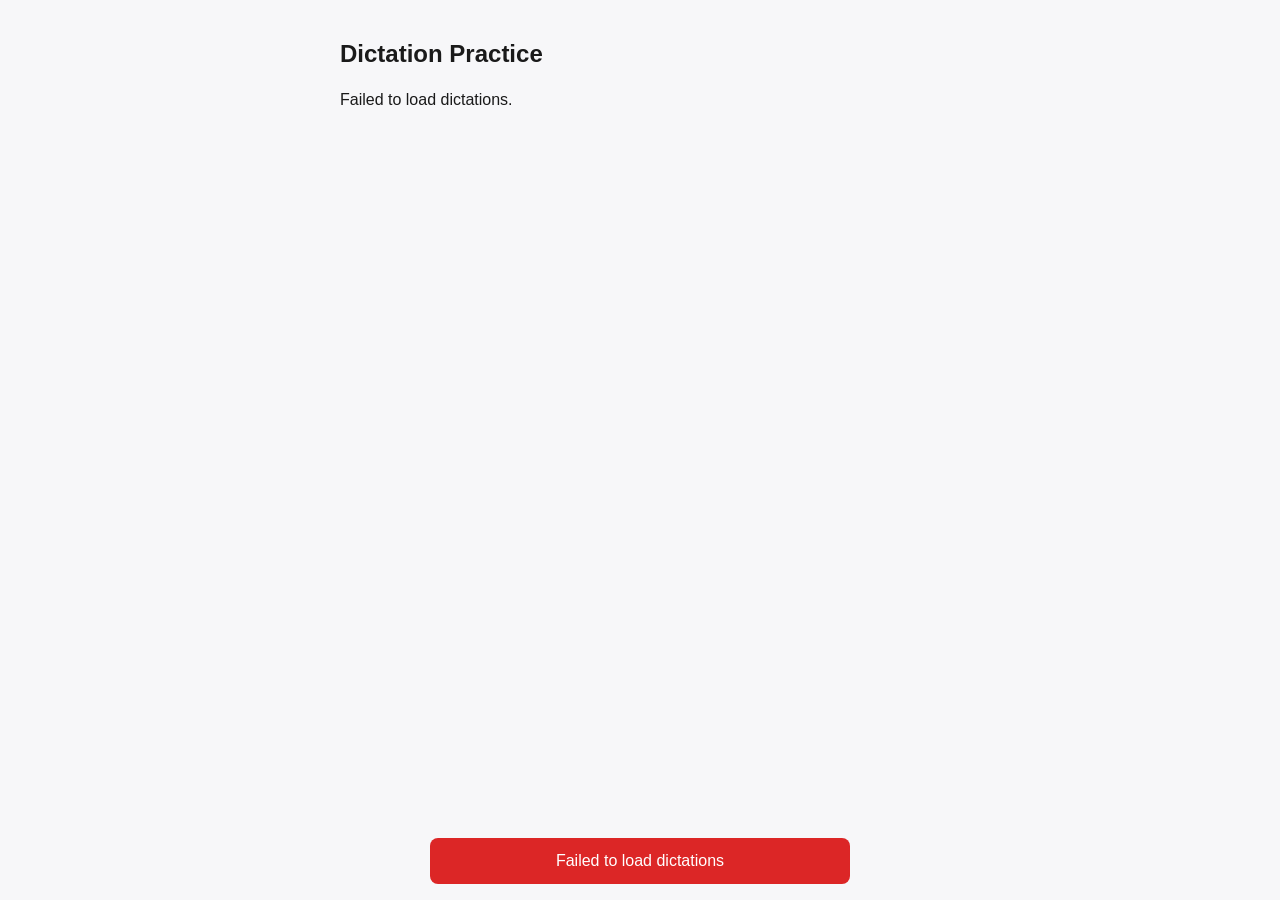
==== frontend/index.html @ 5f643ad0 "Initial commit: Steno Practice dictation app (Phases 0-6) FastAPI + Supabase backend with word-diff " ====
<!doctype html>
<html lang="en">
<head>
  <meta charset="utf-8" />
  <meta name="viewport" content="width=device-width, initial-scale=1" />
  <title>Steno Practice</title>
  <link rel="stylesheet" href="styles.css" />
</head>
<body>
  <div class="container">
    <h1>Dictation Practice</h1>
    <div id="card-list">Loading…</div>
  </div>

  <script src="config.js"></script>
  <script src="app.js"></script>
  <script src="api.js"></script>
  <script>
    function formatTimeLimit(seconds) {
      if (!seconds) return "Untimed";
      const m = Math.floor(seconds / 60);
      const s = seconds % 60;
      return `⏱ ${m}:${String(s).padStart(2, "0")}`;
    }

    async function loadCards() {
      const listEl = document.getElementById("card-list");
      listEl.innerHTML = spinnerHtml("Loading dictations…");
      try {
        const dictations = await apiGetDictations();
        if (!dictations.length) {
          listEl.textContent = "No dictations yet. Check back soon!";
          return;
        }
        listEl.innerHTML = "";
        dictations.forEach((d) => {
          const card = document.createElement("div");
          card.className = "card dictation-card";
          const statsLine =
            d.attempt_count > 0
              ? `Best: ${d.best_accuracy}% &middot; Last: ${formatDate(d.last_attempt_at)}`
              : "No attempts yet";
          card.innerHTML = `
            <h2>${d.title}</h2>
            <p>${formatTimeLimit(d.time_limit_seconds)} &middot; ${d.attempt_count} attempt${d.attempt_count === 1 ? "" : "s"}</p>
            <p class="muted">${statsLine}</p>
          `;
          card.addEventListener("click", () => {
            window.location.href = `test.html?id=${d.id}`;
          });
          listEl.appendChild(card);
        });
      } catch (err) {
        listEl.textContent = "Failed to load dictations.";
        showToast(err.message, "error");
      }
    }

    loadCards();
  </script>
</body>
</html>
---- frontend/styles.css ----
* {
  box-sizing: border-box;
}

body {
  margin: 0;
  font-family: -apple-system, BlinkMacSystemFont, "Segoe UI", Roboto, sans-serif;
  background: #f7f7f9;
  color: #1a1a1a;
  line-height: 1.5;
}

.container {
  max-width: 640px;
  margin: 0 auto;
  padding: 1.25rem;
}

h1 {
  font-size: 1.5rem;
  margin-bottom: 1rem;
}

.card {
  background: #fff;
  border-radius: 10px;
  padding: 1rem 1.25rem;
  margin-bottom: 1rem;
  box-shadow: 0 1px 3px rgba(0, 0, 0, 0.08);
}

label {
  display: block;
  font-weight: 600;
  margin-bottom: 0.35rem;
  margin-top: 0.9rem;
}

label:first-child {
  margin-top: 0;
}

input[type="text"],
input[type="email"],
input[type="password"],
input[type="number"],
input[type="file"],
textarea {
  width: 100%;
  padding: 0.6rem 0.7rem;
  border: 1px solid #d5d5db;
  border-radius: 8px;
  font-size: 1rem;
  font-family: inherit;
}

textarea {
  min-height: 120px;
  resize: vertical;
}

.toggle-row {
  display: flex;
  align-items: center;
  gap: 0.5rem;
  margin-top: 0.9rem;
}

.toggle-row label {
  margin: 0;
}

button {
  font-size: 1rem;
  font-family: inherit;
  padding: 0.65rem 1.1rem;
  border-radius: 8px;
  border: none;
  cursor: pointer;
  background: #2563eb;
  color: #fff;
  margin-top: 1rem;
  margin-right: 0.5rem;
}

button:hover {
  background: #1d4ed8;
}

button.secondary {
  background: #e5e7eb;
  color: #1a1a1a;
}

button.secondary:hover {
  background: #d1d5db;
}

button.danger {
  background: #dc2626;
}

button.danger:hover {
  background: #b91c1c;
}

button:disabled {
  opacity: 0.6;
  cursor: not-allowed;
}

.loading {
  opacity: 0.6;
  pointer-events: none;
}

.dictation-row {
  display: flex;
  justify-content: space-between;
  align-items: center;
  padding: 0.6rem 0;
  border-bottom: 1px solid #eee;
}

.dictation-row:last-child {
  border-bottom: none;
}

#toast-container {
  position: fixed;
  bottom: 1rem;
  left: 50%;
  transform: translateX(-50%);
  display: flex;
  flex-direction: column;
  gap: 0.5rem;
  z-index: 1000;
  width: 90%;
  max-width: 420px;
}

.toast {
  background: #1a1a1a;
  color: #fff;
  padding: 0.7rem 1rem;
  border-radius: 8px;
  opacity: 0;
  transform: translateY(10px);
  transition: opacity 0.3s, transform 0.3s;
  text-align: center;
}

.toast-visible {
  opacity: 1;
  transform: translateY(0);
}

.toast-error {
  background: #dc2626;
}

.toast-success {
  background: #16a34a;
}

.dictation-card {
  cursor: pointer;
}

.dictation-card h2 {
  margin: 0 0 0.35rem;
  font-size: 1.15rem;
}

.dictation-card p {
  margin: 0;
  color: #555;
}

.timer {
  font-size: 1.5rem;
  font-weight: 700;
  text-align: right;
  margin-bottom: 0.75rem;
}

.accuracy-display {
  font-size: 2rem;
  font-weight: 700;
  margin-bottom: 0.25rem;
}

.counts-display {
  color: #555;
  margin-bottom: 1rem;
}

.word-diff {
  line-height: 2.2;
  font-size: 1.1rem;
  margin-bottom: 0.5rem;
}

.diff-word {
  display: inline-block;
}

.diff-correct {
  color: #16a34a;
}

.diff-wrong {
  color: #dc2626;
}

.diff-wrong s {
  color: #999;
}

.diff-missed {
  color: #dc2626;
  text-decoration: underline;
}

.diff-extra {
  color: #ea580c;
}

.spinner-row {
  display: flex;
  align-items: center;
  gap: 0.6rem;
  color: #555;
}

.spinner {
  width: 1.1rem;
  height: 1.1rem;
  border: 2px solid #d5d5db;
  border-top-color: #2563eb;
  border-radius: 50%;
  display: inline-block;
  animation: spin 0.7s linear infinite;
}

@keyframes spin {
  to {
    transform: rotate(360deg);
  }
}

.muted {
  color: #777;
  font-size: 0.9rem;
}

details.attempts-history summary {
  cursor: pointer;
  font-weight: 700;
  font-size: 1.1rem;
  margin-bottom: 0.5rem;
}

.attempt-row {
  display: flex;
  justify-content: space-between;
  padding: 0.5rem 0;
  border-bottom: 1px solid #eee;
  cursor: pointer;
}

.attempt-row:last-child {
  border-bottom: none;
}

.attempt-row:hover {
  background: #f7f7f9;
}

@media (max-width: 480px) {
  .container {
    padding: 1rem 0.85rem;
  }
}
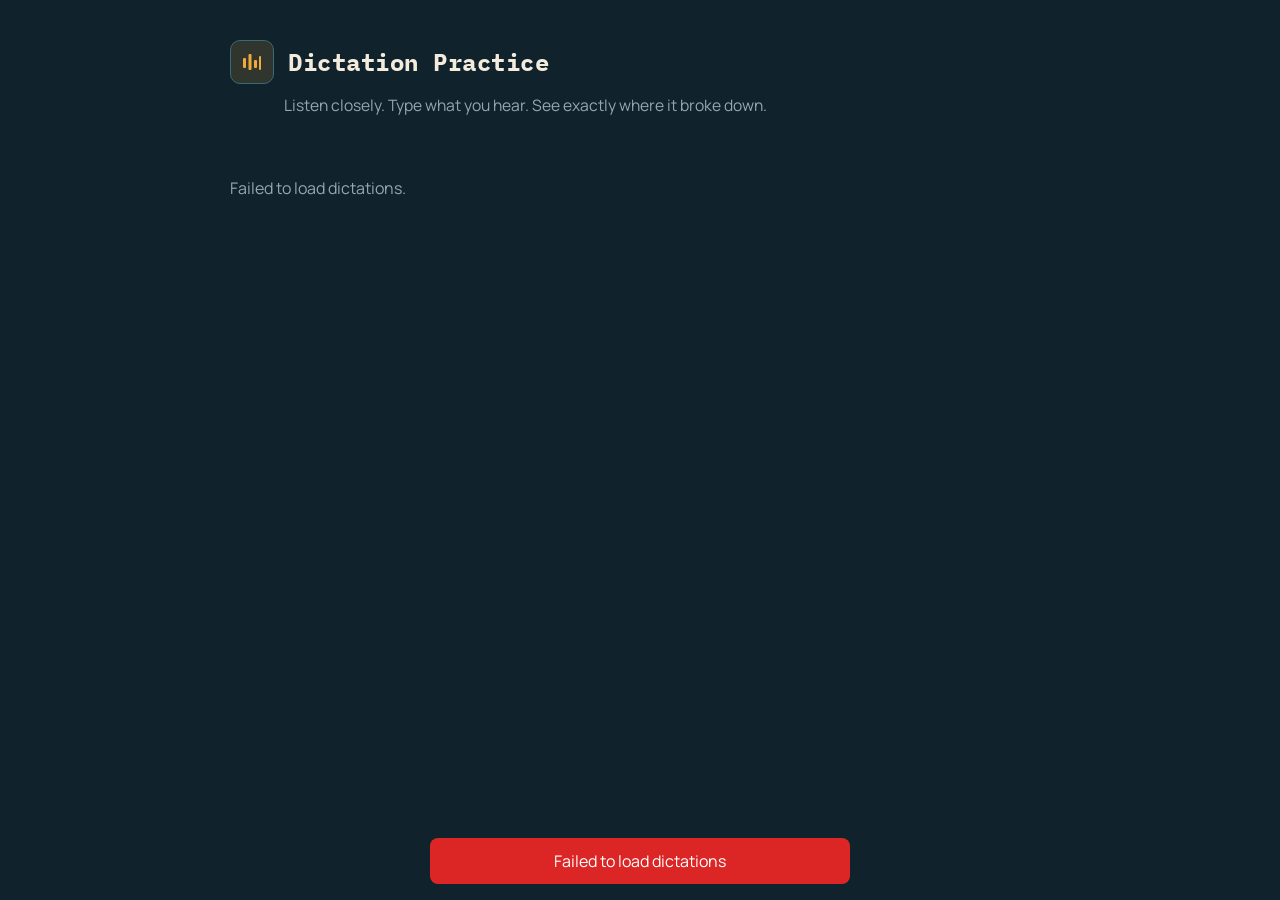
==== commit b13656e0: "Redesign homepage: 2-column card grid with waveform motif New dark palette (petrol-teal + amber/cora" ====
--- a/frontend/index.html
+++ b/frontend/index.html
@@ -4,12 +4,31 @@
   <meta charset="utf-8" />
   <meta name="viewport" content="width=device-width, initial-scale=1" />
   <title>Steno Practice</title>
+  <link rel="preconnect" href="https://fonts.googleapis.com" />
+  <link rel="preconnect" href="https://fonts.gstatic.com" crossorigin />
+  <link
+    href="https://fonts.googleapis.com/css2?family=IBM+Plex+Mono:wght@500;600;700&family=Manrope:wght@400;500;600;700&display=swap"
+    rel="stylesheet"
+  />
   <link rel="stylesheet" href="styles.css" />
+  <link rel="stylesheet" href="home.css" />
 </head>
-<body>
-  <div class="container">
-    <h1>Dictation Practice</h1>
-    <div id="card-list">Loading…</div>
+<body class="home">
+  <div class="home-wrap">
+    <div class="masthead">
+      <div class="mark" aria-hidden="true">
+        <svg width="20" height="20" viewBox="0 0 20 20">
+          <rect class="bar" x="1" y="6" width="3" height="10" rx="1"></rect>
+          <rect class="bar" x="6.5" y="2" width="3" height="16" rx="1"></rect>
+          <rect class="bar" x="12" y="8" width="3" height="8" rx="1"></rect>
+          <rect class="bar" x="17" y="4" width="2" height="14" rx="1"></rect>
+        </svg>
+      </div>
+      <h1>Dictation Practice</h1>
+    </div>
+    <p class="tagline">Listen closely. Type what you hear. See exactly where it broke down.</p>
+
+    <div class="home-grid" id="card-list"></div>
   </div>
 
   <script src="config.js"></script>
@@ -20,38 +39,71 @@
       if (!seconds) return "Untimed";
       const m = Math.floor(seconds / 60);
       const s = seconds % 60;
-      return `⏱ ${m}:${String(s).padStart(2, "0")}`;
+      return `${m}:${String(s).padStart(2, "0")}`;
+    }
+
+    function waveIconSvg() {
+      return `
+        <svg width="18" height="18" viewBox="0 0 20 20" aria-hidden="true">
+          <rect class="bar" x="1" y="6" width="3" height="10" rx="1"></rect>
+          <rect class="bar" x="6.5" y="2" width="3" height="16" rx="1"></rect>
+          <rect class="bar" x="12" y="8" width="3" height="8" rx="1"></rect>
+          <rect class="bar" x="17" y="4" width="2" height="14" rx="1"></rect>
+        </svg>
+      `;
     }
 
     async function loadCards() {
       const listEl = document.getElementById("card-list");
-      listEl.innerHTML = spinnerHtml("Loading dictations…");
+      listEl.innerHTML = `<div class="status-line">${spinnerHtml("Loading dictations…")}</div>`;
       try {
         const dictations = await apiGetDictations();
         if (!dictations.length) {
-          listEl.textContent = "No dictations yet. Check back soon!";
+          listEl.innerHTML =
+            '<p class="status-line">No dictations yet. Check back soon!</p>';
           return;
         }
         listEl.innerHTML = "";
         dictations.forEach((d) => {
+          const isTimed = Boolean(d.time_limit_seconds);
           const card = document.createElement("div");
-          card.className = "card dictation-card";
+          card.className = "dict-card";
+          card.tabIndex = 0;
+          card.setAttribute("role", "button");
+          card.setAttribute("aria-label", `Open ${d.title}`);
+
           const statsLine =
             d.attempt_count > 0
-              ? `Best: ${d.best_accuracy}% &middot; Last: ${formatDate(d.last_attempt_at)}`
+              ? `Best <span class="accuracy">${d.best_accuracy}%</span> &middot; Last ${formatDate(d.last_attempt_at)}`
               : "No attempts yet";
+
           card.innerHTML = `
-            <h2>${d.title}</h2>
-            <p>${formatTimeLimit(d.time_limit_seconds)} &middot; ${d.attempt_count} attempt${d.attempt_count === 1 ? "" : "s"}</p>
-            <p class="muted">${statsLine}</p>
+            <div class="card-top">
+              <div class="wave-icon">${waveIconSvg()}</div>
+              <h2>${d.title}</h2>
+            </div>
+            <div class="badge-row">
+              <span class="badge ${isTimed ? "timed" : "untimed"}">${isTimed ? "⏱ " + formatTimeLimit(d.time_limit_seconds) : "untimed"}</span>
+              <span class="badge">${d.word_count} words</span>
+              <span class="badge">${d.attempt_count} attempt${d.attempt_count === 1 ? "" : "s"}</span>
+            </div>
+            <p class="card-stats">${statsLine}</p>
           `;
-          card.addEventListener("click", () => {
+
+          const go = () => {
             window.location.href = `test.html?id=${d.id}`;
+          };
+          card.addEventListener("click", go);
+          card.addEventListener("keydown", (e) => {
+            if (e.key === "Enter" || e.key === " ") {
+              e.preventDefault();
+              go();
+            }
           });
           listEl.appendChild(card);
         });
       } catch (err) {
-        listEl.textContent = "Failed to load dictations.";
+        listEl.innerHTML = '<p class="status-line">Failed to load dictations.</p>';
         showToast(err.message, "error");
       }
     }
--- a/frontend/home.css
+++ b/frontend/home.css
@@ -0,0 +1,227 @@
+/* Homepage-only design system — scoped under body.home so test.html and
+   config.html (which use styles.css's lighter, utilitarian look) are
+   untouched. */
+
+body.home {
+  --ink: #10222b;
+  --panel: #17313c;
+  --panel-hover: #1c3944;
+  --line: #274a55;
+  --line-bright: #3a6a76;
+  --paper: #f3ecdd;
+  --mute: #93a9ae;
+  --amber: #f2a93b;
+  --amber-dim: rgba(242, 169, 59, 0.14);
+  --coral: #e8623f;
+  --coral-dim: rgba(232, 98, 63, 0.16);
+
+  background: var(--ink);
+  color: var(--paper);
+  font-family: "Manrope", -apple-system, BlinkMacSystemFont, sans-serif;
+  min-height: 100vh;
+}
+
+body.home .home-wrap {
+  max-width: 860px;
+  margin: 0 auto;
+  padding: 2.5rem 1.25rem 4rem;
+}
+
+/* ---------- Masthead ---------- */
+
+body.home .masthead {
+  display: flex;
+  align-items: center;
+  gap: 0.9rem;
+  margin-bottom: 0.6rem;
+}
+
+body.home .mark {
+  flex: none;
+  width: 44px;
+  height: 44px;
+  border-radius: 10px;
+  background: var(--amber-dim);
+  border: 1px solid var(--line-bright);
+  display: flex;
+  align-items: center;
+  justify-content: center;
+}
+
+body.home .mark svg .bar {
+  fill: var(--amber);
+  transform-origin: center bottom;
+  animation: bar-idle 2.4s ease-in-out infinite;
+}
+body.home .mark svg .bar:nth-child(1) { animation-delay: -0.9s; }
+body.home .mark svg .bar:nth-child(2) { animation-delay: -0.3s; }
+body.home .mark svg .bar:nth-child(3) { animation-delay: -1.5s; }
+body.home .mark svg .bar:nth-child(4) { animation-delay: -0.6s; }
+
+body.home h1 {
+  font-family: "IBM Plex Mono", ui-monospace, monospace;
+  font-weight: 700;
+  font-size: 1.5rem;
+  letter-spacing: 0.02em;
+  margin: 0;
+  line-height: 1.1;
+}
+
+body.home .tagline {
+  font-size: 0.98rem;
+  color: var(--mute);
+  margin: 0 0 2.2rem;
+  padding-left: 3.35rem;
+}
+
+/* ---------- Card grid ---------- */
+
+body.home .home-grid {
+  display: grid;
+  grid-template-columns: repeat(2, minmax(0, 1fr));
+  gap: 1.1rem;
+}
+
+@media (max-width: 640px) {
+  body.home .home-grid {
+    grid-template-columns: 1fr;
+  }
+  body.home .tagline {
+    padding-left: 0;
+  }
+}
+
+body.home .status-line {
+  color: var(--mute);
+  grid-column: 1 / -1;
+  padding: 0.5rem 0;
+}
+
+body.home .spinner-row {
+  color: var(--mute);
+}
+
+body.home .spinner {
+  border-color: var(--line-bright);
+  border-top-color: var(--amber);
+}
+
+body.home .dict-card {
+  background: var(--panel);
+  border: 1px solid var(--line);
+  border-radius: 14px;
+  padding: 1.15rem 1.25rem;
+  cursor: pointer;
+  transition: transform 0.16s ease, border-color 0.16s ease, background 0.16s ease;
+}
+
+body.home .dict-card:hover,
+body.home .dict-card:focus-visible {
+  transform: translateY(-2px);
+  border-color: var(--amber);
+  background: var(--panel-hover);
+}
+
+body.home .dict-card:focus-visible {
+  outline: 2px solid var(--amber);
+  outline-offset: 2px;
+}
+
+body.home .card-top {
+  display: flex;
+  align-items: flex-start;
+  gap: 0.85rem;
+  margin-bottom: 0.7rem;
+}
+
+body.home .wave-icon {
+  flex: none;
+  width: 38px;
+  height: 38px;
+  border-radius: 9px;
+  background: var(--amber-dim);
+  display: flex;
+  align-items: center;
+  justify-content: center;
+}
+
+body.home .wave-icon svg .bar {
+  fill: var(--amber);
+  transform-origin: center bottom;
+  transform: scaleY(0.45);
+  transition: transform 0.2s ease;
+}
+
+body.home .dict-card:hover .wave-icon svg .bar,
+body.home .dict-card:focus-visible .wave-icon svg .bar {
+  animation: bar-idle 1.1s ease-in-out infinite;
+}
+body.home .wave-icon svg .bar:nth-child(1) { animation-delay: -0.7s; }
+body.home .wave-icon svg .bar:nth-child(2) { animation-delay: -0.2s; }
+body.home .wave-icon svg .bar:nth-child(3) { animation-delay: -0.9s; }
+body.home .wave-icon svg .bar:nth-child(4) { animation-delay: -0.4s; }
+
+body.home .dict-card h2 {
+  font-family: "IBM Plex Mono", ui-monospace, monospace;
+  font-size: 1.02rem;
+  font-weight: 600;
+  margin: 0.15rem 0 0;
+  color: var(--paper);
+  line-height: 1.35;
+}
+
+body.home .badge-row {
+  display: flex;
+  flex-wrap: wrap;
+  gap: 0.4rem;
+  margin-bottom: 0.55rem;
+}
+
+body.home .badge {
+  font-family: "IBM Plex Mono", ui-monospace, monospace;
+  font-size: 0.72rem;
+  letter-spacing: 0.02em;
+  padding: 0.22rem 0.55rem;
+  border-radius: 999px;
+  border: 1px solid var(--line-bright);
+  color: var(--mute);
+}
+
+body.home .badge.timed {
+  color: var(--coral);
+  border-color: var(--coral);
+  background: var(--coral-dim);
+}
+
+body.home .badge.untimed {
+  color: var(--amber);
+  border-color: var(--amber);
+  background: var(--amber-dim);
+}
+
+body.home .card-stats {
+  font-size: 0.85rem;
+  color: var(--mute);
+  margin: 0;
+}
+
+body.home .card-stats .accuracy {
+  color: var(--amber);
+  font-family: "IBM Plex Mono", ui-monospace, monospace;
+}
+
+@keyframes bar-idle {
+  0%, 100% { transform: scaleY(0.45); }
+  50% { transform: scaleY(1); }
+}
+
+@media (prefers-reduced-motion: reduce) {
+  body.home .mark svg .bar,
+  body.home .dict-card:hover .wave-icon svg .bar,
+  body.home .dict-card:focus-visible .wave-icon svg .bar {
+    animation: none;
+  }
+  body.home .dict-card {
+    transition: none;
+  }
+}
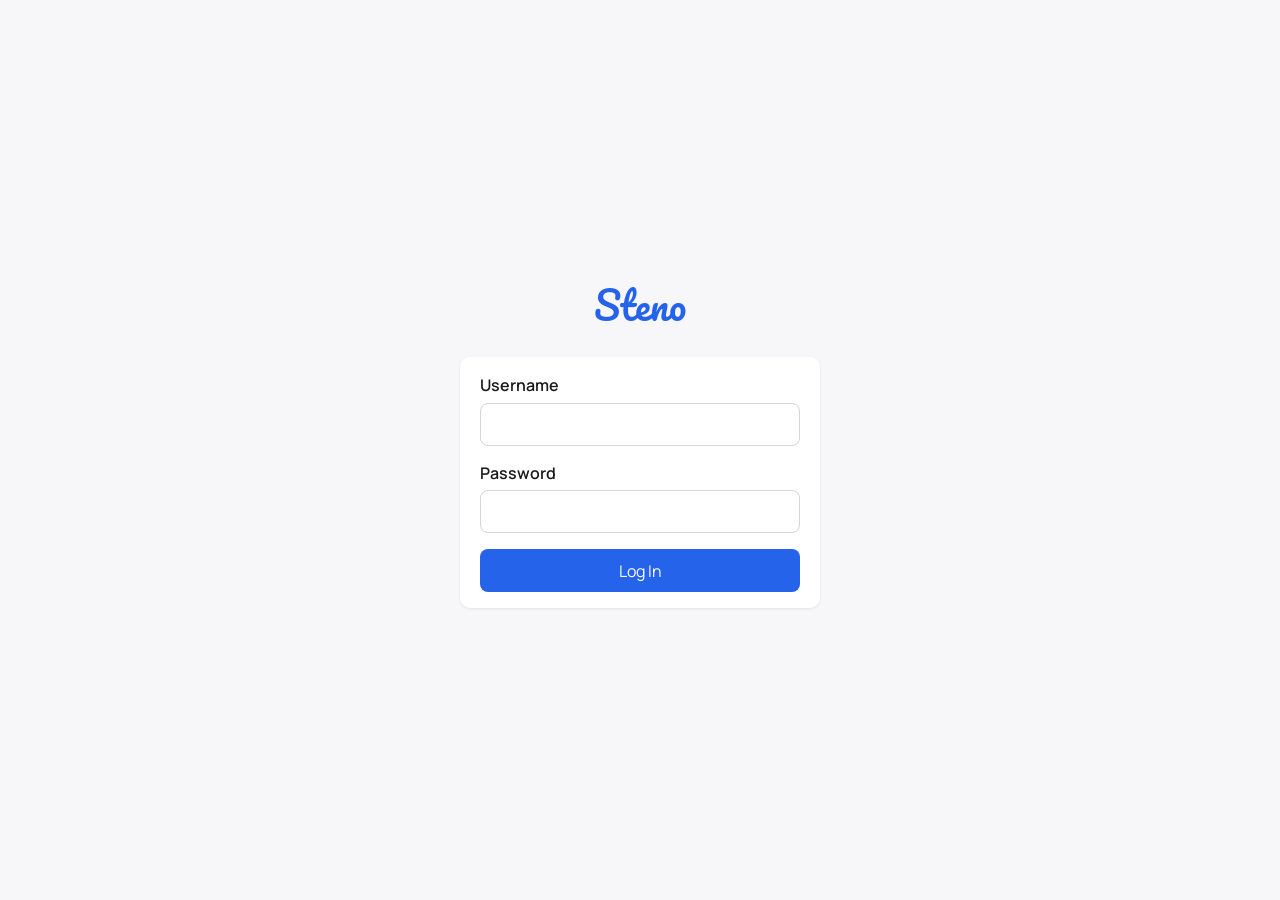
==== commit 35732fca: "Add multi-user auth, per-user data scoping, and admin console Replace Supabase Auth with a self-owne" ====
--- a/frontend/index.html
+++ b/frontend/index.html
@@ -3,17 +3,18 @@
 <head>
   <meta charset="utf-8" />
   <meta name="viewport" content="width=device-width, initial-scale=1" />
-  <title>Steno Practice</title>
+  <title>Steno</title>
   <link rel="preconnect" href="https://fonts.googleapis.com" />
   <link rel="preconnect" href="https://fonts.gstatic.com" crossorigin />
   <link
-    href="https://fonts.googleapis.com/css2?family=IBM+Plex+Mono:wght@500;600;700&family=Manrope:wght@400;500;600;700&display=swap"
+    href="https://fonts.googleapis.com/css2?family=Pacifico&family=IBM+Plex+Mono:wght@500;600;700&family=Manrope:wght@400;500;600;700&display=swap"
     rel="stylesheet"
   />
   <link rel="stylesheet" href="styles.css" />
   <link rel="stylesheet" href="home.css" />
 </head>
 <body class="home">
+  <header id="navbar-root" class="navbar"></header>
   <div class="home-wrap">
     <div class="masthead">
       <div class="mark" aria-hidden="true">
@@ -108,7 +109,14 @@
       }
     }
 
-    loadCards();
+    async function init() {
+      const user = await requireAuth();
+      if (!user) return;
+      renderNavbar(user, "home");
+      loadCards();
+    }
+
+    init();
   </script>
 </body>
 </html>
--- a/frontend/styles.css
+++ b/frontend/styles.css
@@ -277,6 +277,126 @@
   background: #f7f7f9;
 }
 
+.navbar {
+  display: flex;
+  align-items: center;
+  justify-content: space-between;
+  flex-wrap: wrap;
+  gap: 0.75rem;
+  padding: 0.85rem 1.25rem;
+  background: #fff;
+  border-bottom: 1px solid #eee;
+}
+
+.navbar .wordmark {
+  font-family: "Pacifico", cursive;
+  font-size: 1.6rem;
+  color: #2563eb;
+  text-decoration: none;
+  line-height: 1;
+}
+
+.navbar-links {
+  display: flex;
+  gap: 1rem;
+  align-items: center;
+}
+
+.navbar-links a {
+  color: #555;
+  text-decoration: none;
+  font-weight: 600;
+  font-size: 0.92rem;
+}
+
+.navbar-links a:hover,
+.navbar-links a.active {
+  color: #2563eb;
+}
+
+.navbar-user {
+  display: flex;
+  align-items: center;
+  gap: 0.6rem;
+}
+
+.navbar-username {
+  font-weight: 600;
+  font-size: 0.9rem;
+}
+
+.navbar-user button {
+  margin: 0;
+  padding: 0.4rem 0.8rem;
+  font-size: 0.85rem;
+}
+
+.role-badge {
+  font-size: 0.72rem;
+  font-weight: 700;
+  text-transform: uppercase;
+  letter-spacing: 0.03em;
+  padding: 0.15rem 0.5rem;
+  border-radius: 999px;
+}
+
+.role-badge.role-admin {
+  background: #fef3c7;
+  color: #92400e;
+}
+
+.role-badge.role-user {
+  background: #dbeafe;
+  color: #1e40af;
+}
+
+.user-row {
+  padding: 0.75rem 0;
+  border-bottom: 1px solid #eee;
+}
+
+.user-row:last-child {
+  border-bottom: none;
+}
+
+.user-row-main {
+  display: flex;
+  align-items: center;
+  gap: 0.6rem;
+  flex-wrap: wrap;
+}
+
+.user-row-name {
+  font-weight: 600;
+}
+
+.user-row-username {
+  color: #777;
+  font-size: 0.9rem;
+}
+
+.user-row-actions {
+  margin-top: 0.4rem;
+}
+
+.user-row-actions button {
+  margin-top: 0.4rem;
+  padding: 0.35rem 0.7rem;
+  font-size: 0.85rem;
+}
+
+.edit-form {
+  margin-top: 0.6rem;
+  padding: 0.75rem;
+  background: #f7f7f9;
+  border-radius: 8px;
+}
+
+.edit-form button {
+  padding: 0.4rem 0.8rem;
+  font-size: 0.85rem;
+}
+
 @media (max-width: 480px) {
   .container {
     padding: 1rem 0.85rem;
--- a/frontend/home.css
+++ b/frontend/home.css
@@ -27,6 +27,49 @@
   padding: 2.5rem 1.25rem 4rem;
 }
 
+/* ---------- Navbar (dark override) ---------- */
+
+body.home .navbar {
+  background: var(--panel);
+  border-bottom: 1px solid var(--line);
+}
+
+body.home .navbar .wordmark {
+  color: var(--amber);
+}
+
+body.home .navbar-links a {
+  color: var(--mute);
+}
+
+body.home .navbar-links a:hover,
+body.home .navbar-links a.active {
+  color: var(--amber);
+}
+
+body.home .navbar-username {
+  color: var(--paper);
+}
+
+body.home .navbar-user button.secondary {
+  background: var(--line);
+  color: var(--paper);
+}
+
+body.home .navbar-user button.secondary:hover {
+  background: var(--line-bright);
+}
+
+body.home .role-badge.role-admin {
+  background: var(--amber-dim);
+  color: var(--amber);
+}
+
+body.home .role-badge.role-user {
+  background: rgba(147, 169, 174, 0.18);
+  color: var(--mute);
+}
+
 /* ---------- Masthead ---------- */
 
 body.home .masthead {
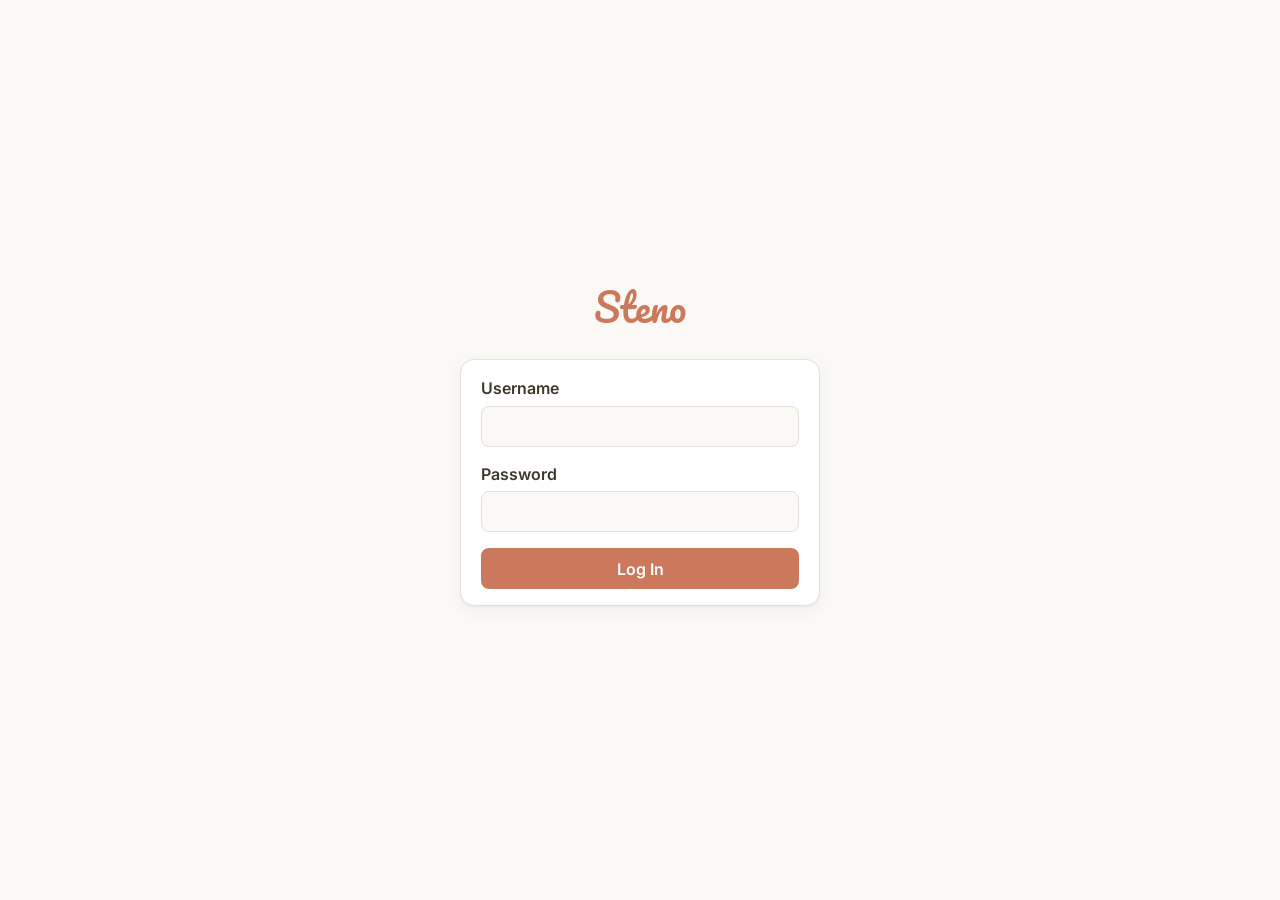
==== commit 1fe02b7d: "Split visual theme: Claude-style for users, Appian-style for admin User-facing pages (login, home, t" ====
--- a/frontend/index.html
+++ b/frontend/index.html
@@ -7,7 +7,7 @@
   <link rel="preconnect" href="https://fonts.googleapis.com" />
   <link rel="preconnect" href="https://fonts.gstatic.com" crossorigin />
   <link
-    href="https://fonts.googleapis.com/css2?family=Pacifico&family=IBM+Plex+Mono:wght@500;600;700&family=Manrope:wght@400;500;600;700&display=swap"
+    href="https://fonts.googleapis.com/css2?family=Pacifico&family=Inter:wght@400;500;600;700&display=swap"
     rel="stylesheet"
   />
   <link rel="stylesheet" href="styles.css" />
--- a/frontend/home.css
+++ b/frontend/home.css
@@ -1,23 +1,28 @@
-/* Homepage-only design system — scoped under body.home so test.html and
-   config.html (which use styles.css's lighter, utilitarian look) are
-   untouched. */
+/* Claude-theme design system for user-facing pages — scoped under body.home
+   so admin.html / config.html (which keep styles.css's plain utilitarian
+   look) are untouched. Applies to index.html, test.html and (via inline
+   styles) login.html. */
 
 body.home {
-  --ink: #10222b;
-  --panel: #17313c;
-  --panel-hover: #1c3944;
-  --line: #274a55;
-  --line-bright: #3a6a76;
-  --paper: #f3ecdd;
-  --mute: #93a9ae;
-  --amber: #f2a93b;
-  --amber-dim: rgba(242, 169, 59, 0.14);
-  --coral: #e8623f;
-  --coral-dim: rgba(232, 98, 63, 0.16);
-
-  background: var(--ink);
-  color: var(--paper);
-  font-family: "Manrope", -apple-system, BlinkMacSystemFont, sans-serif;
+  --bg: #faf9f5;
+  --panel: #ffffff;
+  --panel-hover: #fbf7f0;
+  --line: #e5e1d8;
+  --line-bright: #d9d2c3;
+  --ink: #3d3929;
+  --mute: #6b6559;
+  --clay: #cc785c;
+  --clay-dark: #b15e42;
+  --clay-dim: rgba(204, 120, 92, 0.12);
+  --sage: #7a8b69;
+  --sage-dim: rgba(122, 139, 105, 0.14);
+  --red: #c1443c;
+  --red-dim: rgba(193, 68, 60, 0.12);
+  --shadow: 0 1px 2px rgba(61, 57, 41, 0.06), 0 4px 16px rgba(61, 57, 41, 0.05);
+
+  background: var(--bg);
+  color: var(--ink);
+  font-family: "Inter", -apple-system, BlinkMacSystemFont, "Segoe UI", sans-serif;
   min-height: 100vh;
 }
 
@@ -27,7 +32,7 @@
   padding: 2.5rem 1.25rem 4rem;
 }
 
-/* ---------- Navbar (dark override) ---------- */
+/* ---------- Navbar ---------- */
 
 body.home .navbar {
   background: var(--panel);
@@ -35,7 +40,7 @@
 }
 
 body.home .navbar .wordmark {
-  color: var(--amber);
+  color: var(--clay);
 }
 
 body.home .navbar-links a {
@@ -44,30 +49,31 @@
 
 body.home .navbar-links a:hover,
 body.home .navbar-links a.active {
-  color: var(--amber);
+  color: var(--clay);
 }
 
 body.home .navbar-username {
-  color: var(--paper);
+  color: var(--ink);
 }
 
 body.home .navbar-user button.secondary {
+  background: var(--bg);
+  color: var(--ink);
+  border: 1px solid var(--line);
+}
+
+body.home .navbar-user button.secondary:hover {
   background: var(--line);
-  color: var(--paper);
-}
-
-body.home .navbar-user button.secondary:hover {
-  background: var(--line-bright);
 }
 
 body.home .role-badge.role-admin {
-  background: var(--amber-dim);
-  color: var(--amber);
+  background: var(--clay-dim);
+  color: var(--clay-dark);
 }
 
 body.home .role-badge.role-user {
-  background: rgba(147, 169, 174, 0.18);
-  color: var(--mute);
+  background: var(--sage-dim);
+  color: var(--sage);
 }
 
 /* ---------- Masthead ---------- */
@@ -84,15 +90,15 @@
   width: 44px;
   height: 44px;
   border-radius: 10px;
-  background: var(--amber-dim);
-  border: 1px solid var(--line-bright);
+  background: var(--clay-dim);
+  border: 1px solid var(--line);
   display: flex;
   align-items: center;
   justify-content: center;
 }
 
 body.home .mark svg .bar {
-  fill: var(--amber);
+  fill: var(--clay);
   transform-origin: center bottom;
   animation: bar-idle 2.4s ease-in-out infinite;
 }
@@ -102,12 +108,13 @@
 body.home .mark svg .bar:nth-child(4) { animation-delay: -0.6s; }
 
 body.home h1 {
-  font-family: "IBM Plex Mono", ui-monospace, monospace;
+  font-family: "Inter", -apple-system, sans-serif;
   font-weight: 700;
   font-size: 1.5rem;
-  letter-spacing: 0.02em;
+  letter-spacing: -0.01em;
   margin: 0;
   line-height: 1.1;
+  color: var(--ink);
 }
 
 body.home .tagline {
@@ -117,7 +124,7 @@
   padding-left: 3.35rem;
 }
 
-/* ---------- Card grid ---------- */
+/* ---------- Card grid (homepage) ---------- */
 
 body.home .home-grid {
   display: grid;
@@ -140,33 +147,25 @@
   padding: 0.5rem 0;
 }
 
-body.home .spinner-row {
-  color: var(--mute);
-}
-
-body.home .spinner {
-  border-color: var(--line-bright);
-  border-top-color: var(--amber);
-}
-
 body.home .dict-card {
   background: var(--panel);
   border: 1px solid var(--line);
   border-radius: 14px;
   padding: 1.15rem 1.25rem;
   cursor: pointer;
+  box-shadow: var(--shadow);
   transition: transform 0.16s ease, border-color 0.16s ease, background 0.16s ease;
 }
 
 body.home .dict-card:hover,
 body.home .dict-card:focus-visible {
   transform: translateY(-2px);
-  border-color: var(--amber);
+  border-color: var(--clay);
   background: var(--panel-hover);
 }
 
 body.home .dict-card:focus-visible {
-  outline: 2px solid var(--amber);
+  outline: 2px solid var(--clay);
   outline-offset: 2px;
 }
 
@@ -182,14 +181,14 @@
   width: 38px;
   height: 38px;
   border-radius: 9px;
-  background: var(--amber-dim);
+  background: var(--clay-dim);
   display: flex;
   align-items: center;
   justify-content: center;
 }
 
 body.home .wave-icon svg .bar {
-  fill: var(--amber);
+  fill: var(--clay);
   transform-origin: center bottom;
   transform: scaleY(0.45);
   transition: transform 0.2s ease;
@@ -205,11 +204,11 @@
 body.home .wave-icon svg .bar:nth-child(4) { animation-delay: -0.4s; }
 
 body.home .dict-card h2 {
-  font-family: "IBM Plex Mono", ui-monospace, monospace;
+  font-family: "Inter", sans-serif;
   font-size: 1.02rem;
   font-weight: 600;
   margin: 0.15rem 0 0;
-  color: var(--paper);
+  color: var(--ink);
   line-height: 1.35;
 }
 
@@ -221,7 +220,7 @@
 }
 
 body.home .badge {
-  font-family: "IBM Plex Mono", ui-monospace, monospace;
+  font-family: "Inter", sans-serif;
   font-size: 0.72rem;
   letter-spacing: 0.02em;
   padding: 0.22rem 0.55rem;
@@ -231,15 +230,15 @@
 }
 
 body.home .badge.timed {
-  color: var(--coral);
-  border-color: var(--coral);
-  background: var(--coral-dim);
+  color: var(--clay-dark);
+  border-color: var(--clay);
+  background: var(--clay-dim);
 }
 
 body.home .badge.untimed {
-  color: var(--amber);
-  border-color: var(--amber);
-  background: var(--amber-dim);
+  color: var(--sage);
+  border-color: var(--sage);
+  background: var(--sage-dim);
 }
 
 body.home .card-stats {
@@ -249,8 +248,9 @@
 }
 
 body.home .card-stats .accuracy {
-  color: var(--amber);
-  font-family: "IBM Plex Mono", ui-monospace, monospace;
+  color: var(--clay-dark);
+  font-family: "Inter", sans-serif;
+  font-weight: 600;
 }
 
 @keyframes bar-idle {
@@ -268,3 +268,154 @@
     transition: none;
   }
 }
+
+/* ---------- Generic page chrome (test.html etc.) ---------- */
+
+body.home .container {
+  max-width: 640px;
+  margin: 0 auto;
+  padding: 2rem 1.25rem 4rem;
+}
+
+body.home .card {
+  background: var(--panel);
+  border: 1px solid var(--line);
+  border-radius: 14px;
+  padding: 1.25rem 1.4rem;
+  margin-bottom: 1.1rem;
+  box-shadow: var(--shadow);
+}
+
+body.home label {
+  color: var(--ink);
+}
+
+body.home input[type="text"],
+body.home input[type="email"],
+body.home input[type="password"],
+body.home input[type="number"],
+body.home textarea {
+  background: var(--bg);
+  border: 1px solid var(--line);
+  border-radius: 8px;
+  color: var(--ink);
+  font-family: "Inter", sans-serif;
+}
+
+body.home input[type="text"]:focus,
+body.home input[type="password"]:focus,
+body.home textarea:focus {
+  outline: none;
+  border-color: var(--clay);
+  box-shadow: 0 0 0 3px var(--clay-dim);
+}
+
+body.home button {
+  font-family: "Inter", sans-serif;
+  font-weight: 600;
+  background: var(--clay);
+  color: #fff;
+  border-radius: 8px;
+  border: none;
+  transition: background 0.15s ease;
+}
+
+body.home button:hover {
+  background: var(--clay-dark);
+}
+
+body.home button.secondary {
+  background: var(--bg);
+  color: var(--ink);
+  border: 1px solid var(--line);
+}
+
+body.home button.secondary:hover {
+  background: var(--line);
+}
+
+body.home button.danger {
+  background: var(--red);
+}
+
+body.home button.danger:hover {
+  background: #a5372f;
+}
+
+body.home button:disabled {
+  opacity: 0.6;
+  cursor: not-allowed;
+}
+
+body.home .timer {
+  color: var(--clay-dark);
+}
+
+body.home .accuracy-display {
+  color: var(--ink);
+}
+
+body.home .counts-display,
+body.home .muted {
+  color: var(--mute);
+}
+
+body.home .word-diff {
+  color: var(--ink);
+}
+
+body.home .diff-correct {
+  color: var(--sage);
+}
+
+body.home .diff-wrong {
+  color: var(--red);
+}
+
+body.home .diff-wrong s {
+  color: var(--mute);
+}
+
+body.home .diff-missed {
+  color: var(--red);
+  text-decoration: underline;
+}
+
+body.home .diff-extra {
+  color: var(--clay-dark);
+}
+
+body.home .spinner-row {
+  color: var(--mute);
+}
+
+body.home .spinner {
+  border-color: var(--line-bright);
+  border-top-color: var(--clay);
+}
+
+body.home details.attempts-history summary {
+  color: var(--ink);
+}
+
+body.home .attempt-row {
+  border-bottom: 1px solid var(--line);
+  color: var(--ink);
+}
+
+body.home .attempt-row:hover {
+  background: var(--panel-hover);
+}
+
+body.home #toast-container .toast {
+  background: var(--ink);
+  color: #fff;
+}
+
+body.home #toast-container .toast-error {
+  background: var(--red);
+}
+
+body.home #toast-container .toast-success {
+  background: var(--sage);
+}
